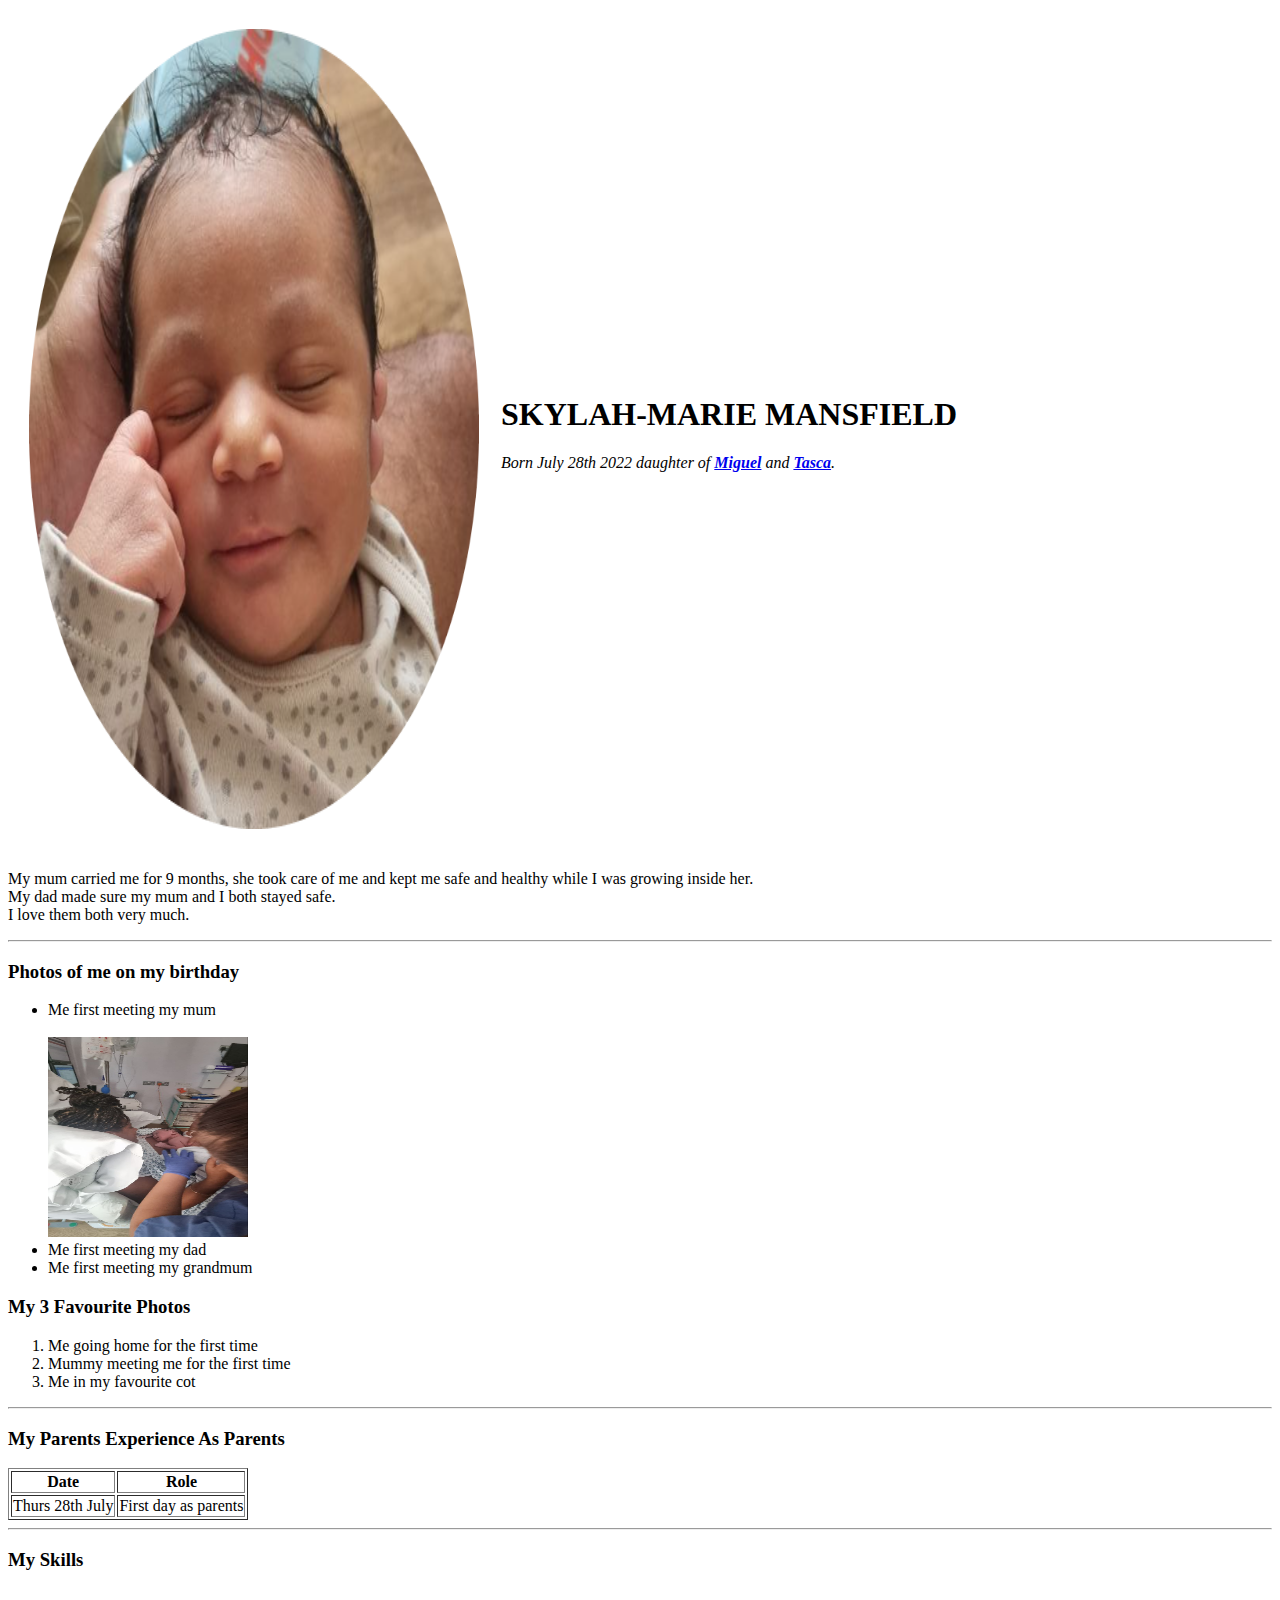
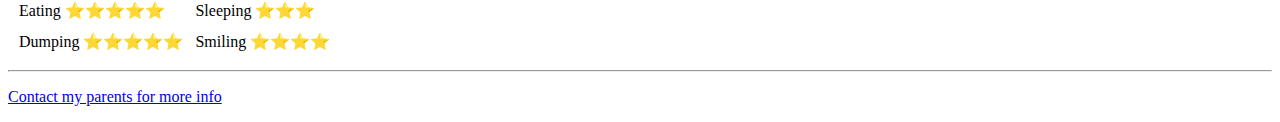
==== index.html @ 7c30b0c9 "Update index.html" ====
<!DOCTYPE html>
<html lang="en" dir="ltr">

<head>
  <meta charset="utf-8">
  <title>Skylah's Personal Page</title>
</head>

<body>
  <table cellspacing="20">
    <tr>
      <td><img src="2022-08-02 14.46.59-modified.png" alt="Picture of Skylah" width="450" height="800"></td>
      <td><h1>SKYLAH-MARIE MANSFIELD</h1>
      <p><em>Born July 28th 2022 daughter of <strong><a href="https://www.facebook.com/swiftleemusic/">Miguel</a></strong> and <strong><a
              href="https://www.google.com/imgres?imgurl=https%3A%2F%2Fmedia-exp1.licdn.com%2Fdms%2Fimage%2FC4E03AQGSV3_YyYYZkw%2Fprofile-displayphoto-shrink_200_200%2F0%2F1516984257625%3Fe%3D2147483647%26v%3Dbeta%26t%3D0JpciUKO96HU0LFVvqkgyXqjFv_U5bwRuAYgq8L2KvE&imgrefurl=https%3A%2F%2Fuk.linkedin.com%2Fin%2Ftascabannis&tbnid=Tc-jREOWvTkRJM&vet=12ahUKEwiM7v6eraj5AhUJhM4BHbSsBnQQMygAegQIARAh..i&docid=sj6usPM2bcSDfM&w=200&h=200&q=tasca%20bannis&ved=2ahUKEwiM7v6eraj5AhUJhM4BHbSsBnQQMygAegQIARAh">Tasca</a></strong>.</em></td>
    </tr>
  </table>


    <p>My mum carried me for 9 months, she took care of me and kept me safe and healthy
      while I was growing inside her.<br /> My dad made sure my mum and I both stayed safe.<br /> I love
      them both very much.</p>

    <hr />
    <h3>Photos of me on my birthday</h3>

    <ul>
      <li>Me first meeting my mum</li><br /> <img src="IMAGE 2022-08-05 17:20:25.jpg" width="200" height="200">
      <li>Me first meeting my dad</li>
      <li>Me first meeting my grandmum</li>
    </ul>

    <h3>My 3 Favourite Photos</h3>

    <ol>
      <li>Me going home for the first time</li>
      <li>Mummy meeting me for the first time</li>
      <li>Me in my favourite cot</li>
    </ol>

    <hr>

    <h3>My Parents Experience As Parents</h3>

  <table border="1px">
    <thead>
      <tr>
      <th>Date</th>
      <th>Role</th>
      </tr>
    </thead>

    <tbody>
      <tr>
        <td>Thurs 28th July</td>
        <td>First day as parents</td>
      </tr>
    </tbody>
  </table>


  <hr />

  <h3>My Skills</h3>

    <table cellspacing="10">
      <tbody>
        <tr>
          <td>Eating &#11088;&#11088;&#11088;&#11088;&#11088;</td>
          <td>Sleeping &#11088;&#11088;&#11088;</td>
        </tr>
        <tr>
          <td>Dumping &#11088;&#11088;&#11088;&#11088;&#11088;</td>
          <td>Smiling &#11088;&#11088;&#11088;&#11088;</td>
        </tr>
      </tbody>
    </table>

    <hr />
  




    <p><a href="Myfirstweek.html">Contact my parents for more info</a></p>



</body>

</html>
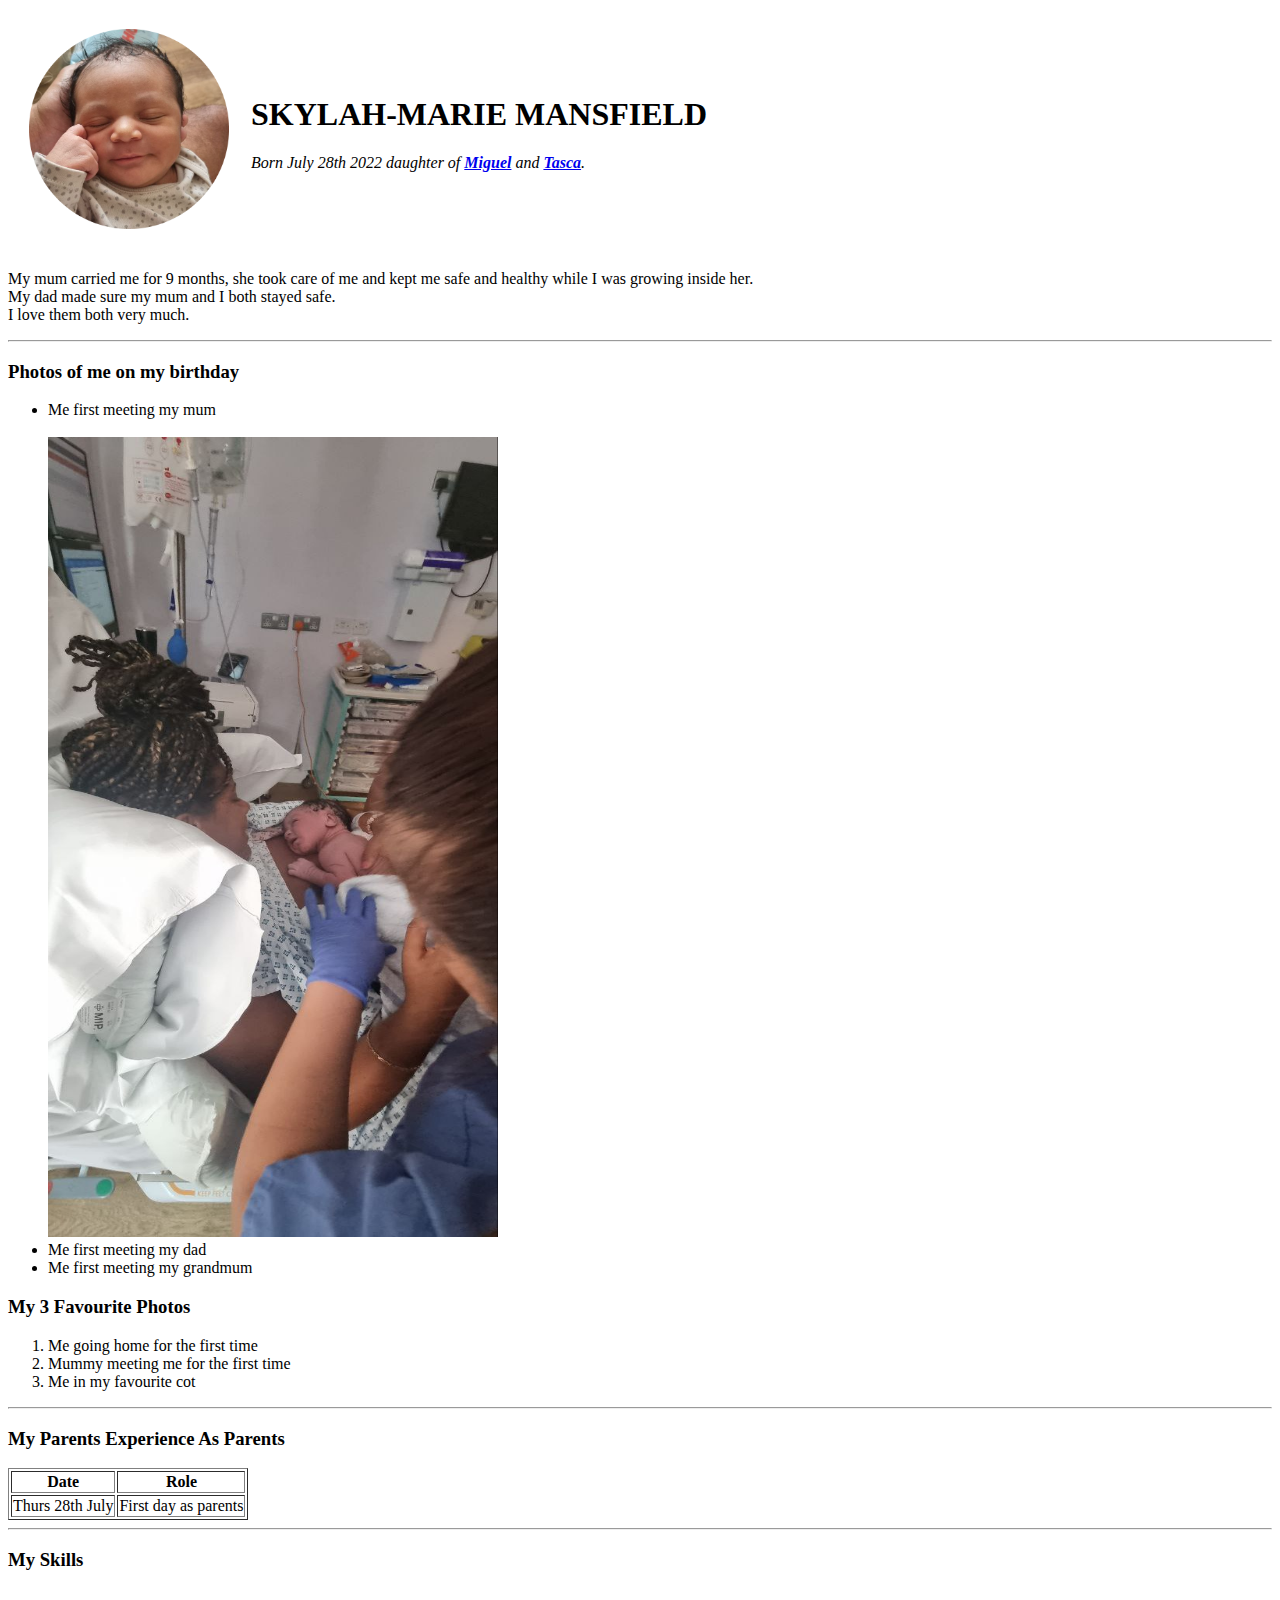
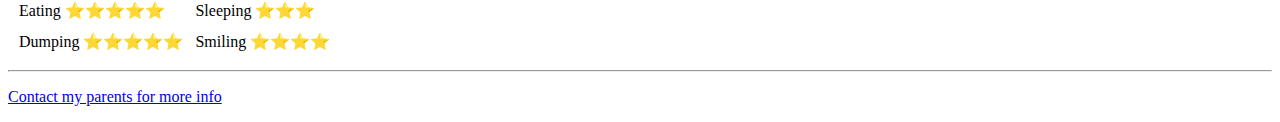
==== commit 11a7c842: "Update index.html" ====
--- a/index.html
+++ b/index.html
@@ -9,7 +9,7 @@
 <body>
   <table cellspacing="20">
     <tr>
-      <td><img src="2022-08-02 14.46.59-modified.png" alt="Picture of Skylah" width="450" height="800"></td>
+      <td><img src="2022-08-02 14.46.59-modified.png" alt="Picture of Skylah" width="200" height="200"></td>
       <td><h1>SKYLAH-MARIE MANSFIELD</h1>
       <p><em>Born July 28th 2022 daughter of <strong><a href="https://www.facebook.com/swiftleemusic/">Miguel</a></strong> and <strong><a
               href="https://www.google.com/imgres?imgurl=https%3A%2F%2Fmedia-exp1.licdn.com%2Fdms%2Fimage%2FC4E03AQGSV3_YyYYZkw%2Fprofile-displayphoto-shrink_200_200%2F0%2F1516984257625%3Fe%3D2147483647%26v%3Dbeta%26t%3D0JpciUKO96HU0LFVvqkgyXqjFv_U5bwRuAYgq8L2KvE&imgrefurl=https%3A%2F%2Fuk.linkedin.com%2Fin%2Ftascabannis&tbnid=Tc-jREOWvTkRJM&vet=12ahUKEwiM7v6eraj5AhUJhM4BHbSsBnQQMygAegQIARAh..i&docid=sj6usPM2bcSDfM&w=200&h=200&q=tasca%20bannis&ved=2ahUKEwiM7v6eraj5AhUJhM4BHbSsBnQQMygAegQIARAh">Tasca</a></strong>.</em></td>
@@ -25,7 +25,7 @@
     <h3>Photos of me on my birthday</h3>
 
     <ul>
-      <li>Me first meeting my mum</li><br /> <img src="IMAGE 2022-08-05 17:20:25.jpg" width="200" height="200">
+      <li>Me first meeting my mum</li><br /> <img src="IMAGE 2022-08-05 17:20:25.jpg" width="450" height="800">
       <li>Me first meeting my dad</li>
       <li>Me first meeting my grandmum</li>
     </ul>
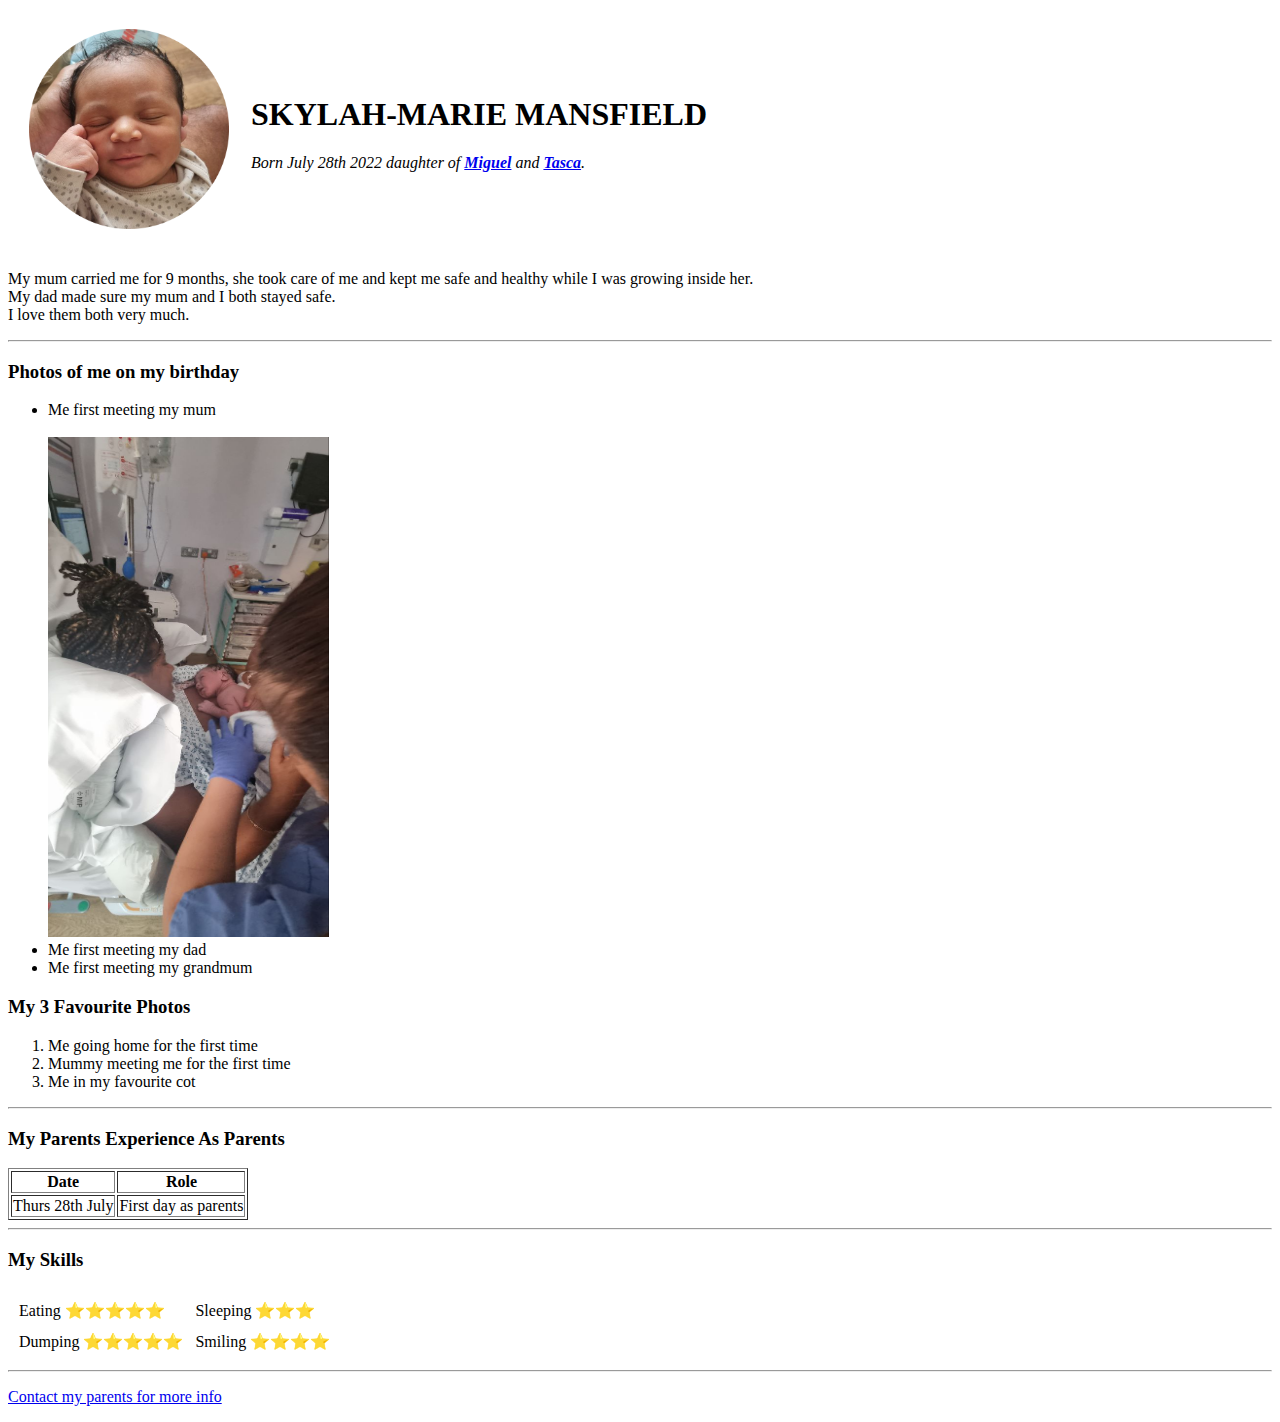
==== commit 6b196b18: "Update index.html" ====
--- a/index.html
+++ b/index.html
@@ -25,7 +25,7 @@
     <h3>Photos of me on my birthday</h3>
 
     <ul>
-      <li>Me first meeting my mum</li><br /> <img src="IMAGE 2022-08-05 17:20:25.jpg" width="450" height="800">
+      <li>Me first meeting my mum</li><br /> <img src="IMAGE 2022-08-05 17:20:25.jpg" width="281" height="500">
       <li>Me first meeting my dad</li>
       <li>Me first meeting my grandmum</li>
     </ul>
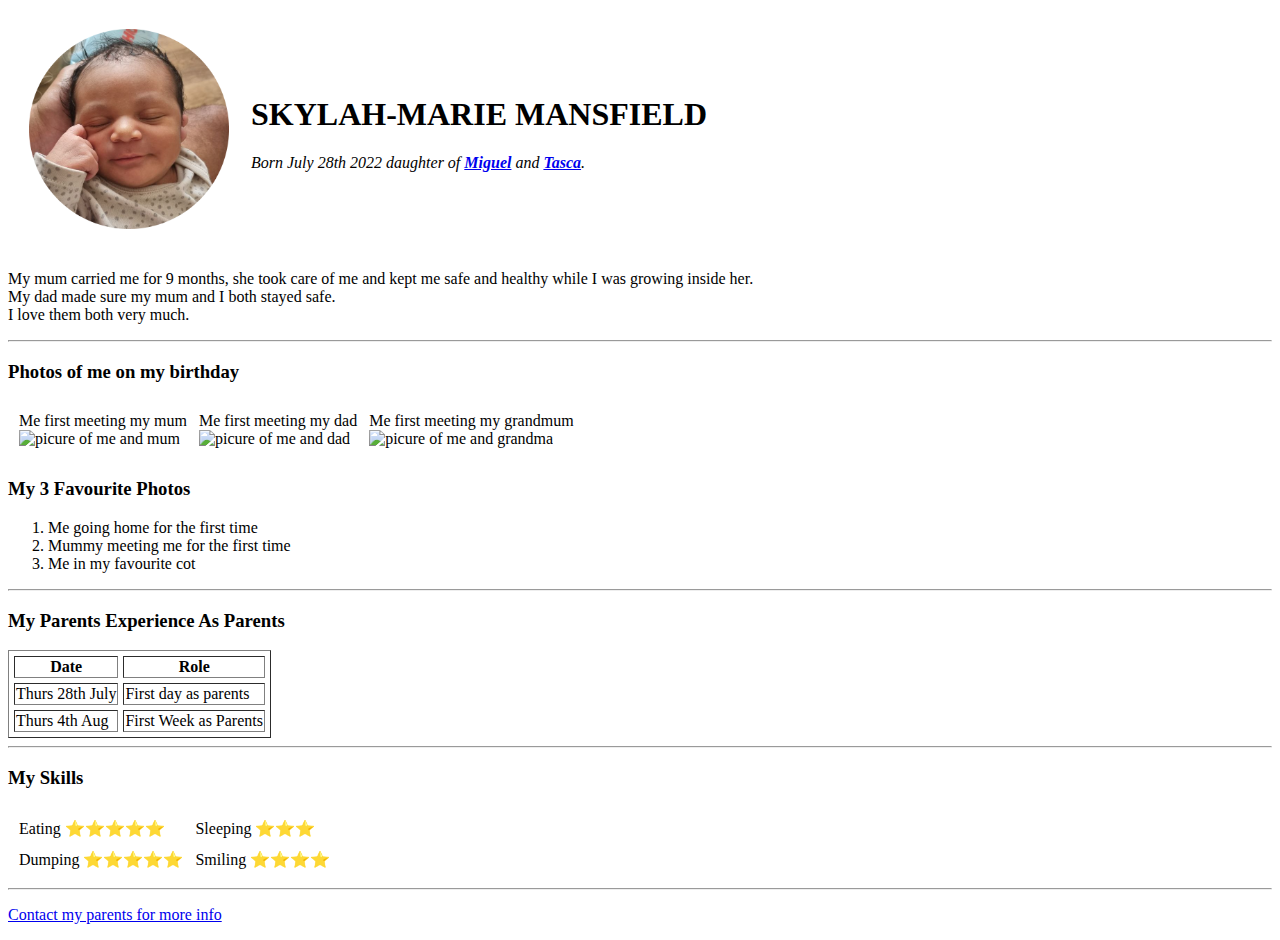
==== commit 42176f54: "Update index.html" ====
--- a/index.html
+++ b/index.html
@@ -4,49 +4,55 @@
 <head>
   <meta charset="utf-8">
   <title>Skylah's Personal Page</title>
+
+  <link rel="stylesheet" href="css/styles.css">
 </head>
 
 <body>
   <table cellspacing="20">
     <tr>
       <td><img src="2022-08-02 14.46.59-modified.png" alt="Picture of Skylah" width="200" height="200"></td>
-      <td><h1>SKYLAH-MARIE MANSFIELD</h1>
-      <p><em>Born July 28th 2022 daughter of <strong><a href="https://www.facebook.com/swiftleemusic/">Miguel</a></strong> and <strong><a
-              href="https://www.google.com/imgres?imgurl=https%3A%2F%2Fmedia-exp1.licdn.com%2Fdms%2Fimage%2FC4E03AQGSV3_YyYYZkw%2Fprofile-displayphoto-shrink_200_200%2F0%2F1516984257625%3Fe%3D2147483647%26v%3Dbeta%26t%3D0JpciUKO96HU0LFVvqkgyXqjFv_U5bwRuAYgq8L2KvE&imgrefurl=https%3A%2F%2Fuk.linkedin.com%2Fin%2Ftascabannis&tbnid=Tc-jREOWvTkRJM&vet=12ahUKEwiM7v6eraj5AhUJhM4BHbSsBnQQMygAegQIARAh..i&docid=sj6usPM2bcSDfM&w=200&h=200&q=tasca%20bannis&ved=2ahUKEwiM7v6eraj5AhUJhM4BHbSsBnQQMygAegQIARAh">Tasca</a></strong>.</em></td>
+      <td>
+        <h1>SKYLAH-MARIE MANSFIELD</h1>
+        <p><em>Born July 28th 2022 daughter of <strong><a href="https://www.facebook.com/swiftleemusic/">Miguel</a></strong> and <strong><a
+                href="https://www.google.com/imgres?imgurl=https%3A%2F%2Fmedia-exp1.licdn.com%2Fdms%2Fimage%2FC4E03AQGSV3_YyYYZkw%2Fprofile-displayphoto-shrink_200_200%2F0%2F1516984257625%3Fe%3D2147483647%26v%3Dbeta%26t%3D0JpciUKO96HU0LFVvqkgyXqjFv_U5bwRuAYgq8L2KvE&imgrefurl=https%3A%2F%2Fuk.linkedin.com%2Fin%2Ftascabannis&tbnid=Tc-jREOWvTkRJM&vet=12ahUKEwiM7v6eraj5AhUJhM4BHbSsBnQQMygAegQIARAh..i&docid=sj6usPM2bcSDfM&w=200&h=200&q=tasca%20bannis&ved=2ahUKEwiM7v6eraj5AhUJhM4BHbSsBnQQMygAegQIARAh">Tasca</a></strong>.</em>
+      </td>
     </tr>
   </table>
 
 
-    <p>My mum carried me for 9 months, she took care of me and kept me safe and healthy
-      while I was growing inside her.<br /> My dad made sure my mum and I both stayed safe.<br /> I love
-      them both very much.</p>
+  <p>My mum carried me for 9 months, she took care of me and kept me safe and healthy
+    while I was growing inside her.<br /> My dad made sure my mum and I both stayed safe.<br /> I love
+    them both very much.</p>
 
-    <hr />
-    <h3>Photos of me on my birthday</h3>
+  <hr />
+  <h3>Photos of me on my birthday</h3>
 
-    <ul>
-      <li>Me first meeting my mum</li><br /> <img src="IMAGE 2022-08-05 17:20:25.jpg" width="281" height="500">
-      <li>Me first meeting my dad</li>
-      <li>Me first meeting my grandmum</li>
-    </ul>
+  <table cellspacing="10">
+    <tr>
+      <td>Me first meeting my mum<br /><img src="IMAGE-2022-08-05 17.47.09.jpg" alt="picure of me and mum" width="281" height="500"></td>
+      <td>Me first meeting my dad<br> <img src="IMAGE 2022-08-05 17.56.20.jpg" alt="picure of me and dad" width="281" height="500"></td>
+      <td>Me first meeting my grandmum<br /><img src="IMAGE 2022-08-05 18.02.48.jpg" alt="picure of me and grandma" width="281" height="500"> </td>
+    </tr>
+  </table>
 
-    <h3>My 3 Favourite Photos</h3>
+  <h3>My 3 Favourite Photos</h3>
 
-    <ol>
-      <li>Me going home for the first time</li>
-      <li>Mummy meeting me for the first time</li>
-      <li>Me in my favourite cot</li>
-    </ol>
+  <ol>
+    <li>Me going home for the first time</li>
+    <li>Mummy meeting me for the first time</li>
+    <li>Me in my favourite cot</li>
+  </ol>
 
-    <hr>
+  <hr>
 
-    <h3>My Parents Experience As Parents</h3>
+  <h3>My Parents Experience As Parents</h3>
 
-  <table border="1px">
+  <table cellspacing="5" border="1px">
     <thead>
       <tr>
-      <th>Date</th>
-      <th>Role</th>
+        <th>Date</th>
+        <th>Role</th>
       </tr>
     </thead>
 
@@ -54,6 +60,10 @@
       <tr>
         <td>Thurs 28th July</td>
         <td>First day as parents</td>
+      </tr>
+      <tr>
+        <td>Thurs 4th Aug</td>
+        <td>First Week as Parents</td>
       </tr>
     </tbody>
   </table>
@@ -63,26 +73,26 @@
 
   <h3>My Skills</h3>
 
-    <table cellspacing="10">
-      <tbody>
-        <tr>
-          <td>Eating &#11088;&#11088;&#11088;&#11088;&#11088;</td>
-          <td>Sleeping &#11088;&#11088;&#11088;</td>
-        </tr>
-        <tr>
-          <td>Dumping &#11088;&#11088;&#11088;&#11088;&#11088;</td>
-          <td>Smiling &#11088;&#11088;&#11088;&#11088;</td>
-        </tr>
-      </tbody>
-    </table>
+  <table cellspacing="10">
+    <tbody>
+      <tr>
+        <td>Eating &#11088;&#11088;&#11088;&#11088;&#11088;</td>
+        <td>Sleeping &#11088;&#11088;&#11088;</td>
+      </tr>
+      <tr>
+        <td>Dumping &#11088;&#11088;&#11088;&#11088;&#11088;</td>
+        <td>Smiling &#11088;&#11088;&#11088;&#11088;</td>
+      </tr>
+    </tbody>
+  </table>
 
-    <hr />
-  
+  <hr />
 
 
 
 
-    <p><a href="Myfirstweek.html">Contact my parents for more info</a></p>
+
+  <p><a href="Myfirstweek.html">Contact my parents for more info</a></p>
 
 
 
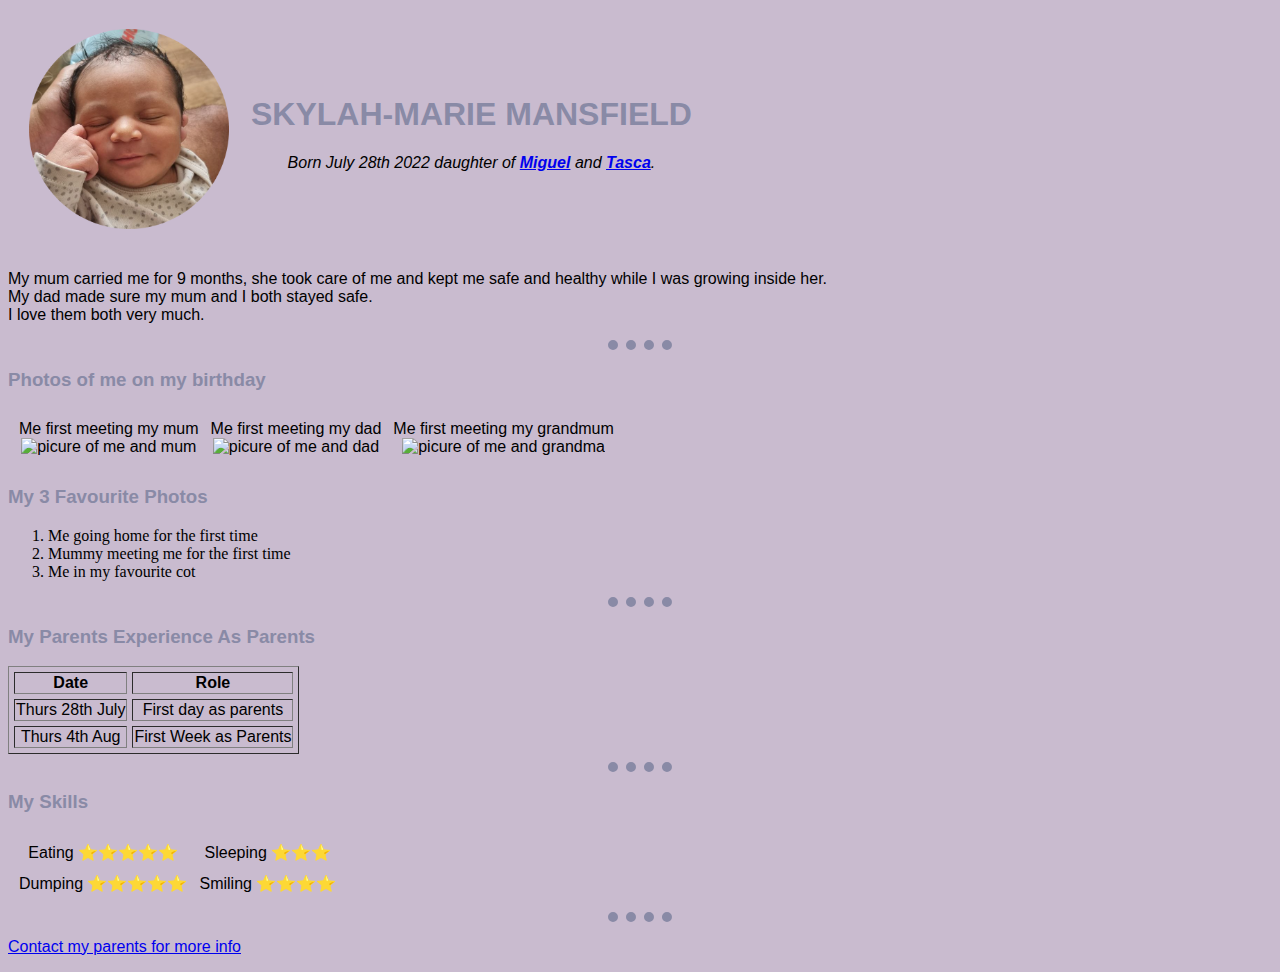
==== commit 3cbcb825: "Update index.html" ====
--- a/index.html
+++ b/index.html
@@ -5,7 +5,7 @@
   <meta charset="utf-8">
   <title>Skylah's Personal Page</title>
 
-  <link rel="stylesheet" href="css/styles.css">
+  <link rel="stylesheet" href="styles.css">
 </head>
 
 <body>
--- a/styles.css
+++ b/styles.css
@@ -0,0 +1,30 @@
+
+body {
+  background-color: #C9BBCF;
+}
+hr {
+  border-style: dotted none none;
+  border-color: #898AA6;
+  border-width: 10px;
+  height: 0px;
+  width: 5%;
+}
+
+h1 {
+  color: #898AA6;
+  font-family: Arial;
+}
+
+h3 {
+  color: #898AA6;
+  font-family: Arial;
+}
+
+p {
+  font-family: Arial;
+}
+
+table {
+  font-family: Arial;
+  text-align: center;
+}
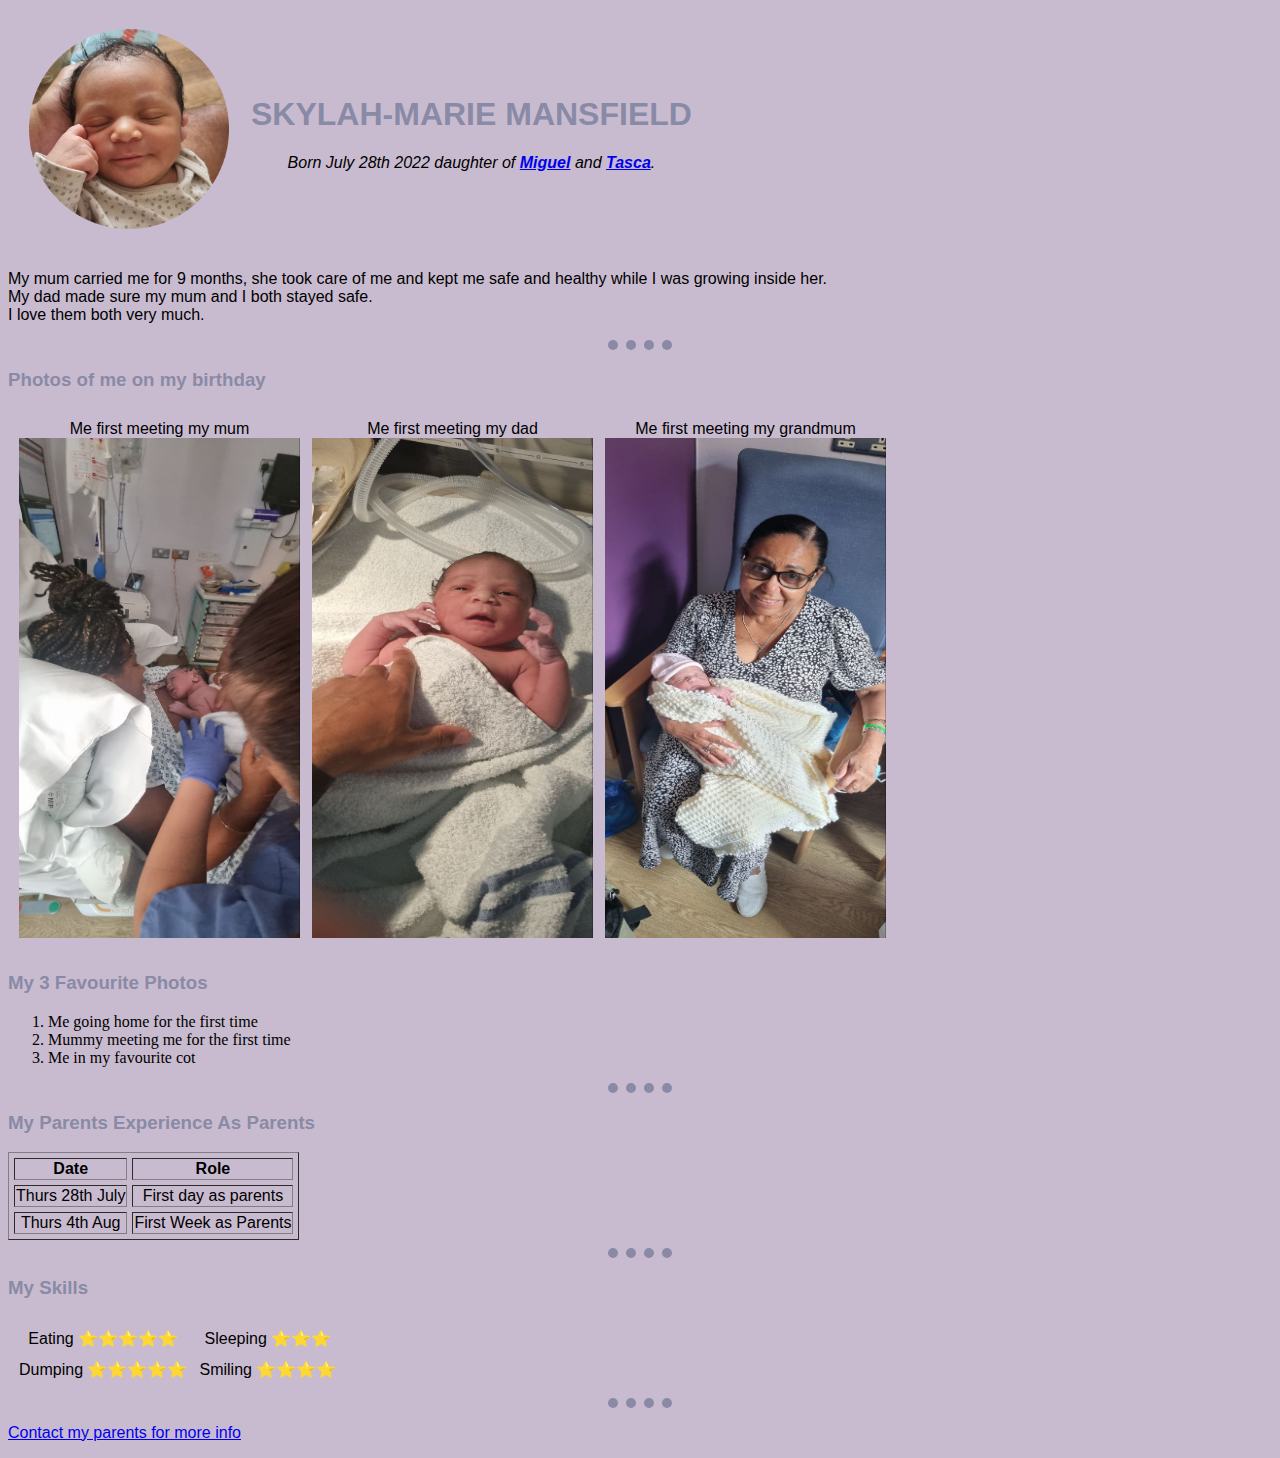
==== commit 061173b2: "Update index.html" ====
--- a/index.html
+++ b/index.html
@@ -33,7 +33,7 @@
       <td>Me first meeting my mum<br /><img src="IMAGE-2022-08-05 17.47.09.jpg" alt="picure of me and mum" width="281" height="500"></td>
       <td>Me first meeting my dad<br> <img src="IMAGE 2022-08-05 17.56.20.jpg" alt="picure of me and dad" width="281" height="500"></td>
       <td>Me first meeting my grandmum<br /><img src="IMAGE 2022-08-05 18.02.48.jpg" alt="picure of me and grandma" width="281" height="500"> </td>
-    </tr>
+    </tr> 
   </table>
 
   <h3>My 3 Favourite Photos</h3>
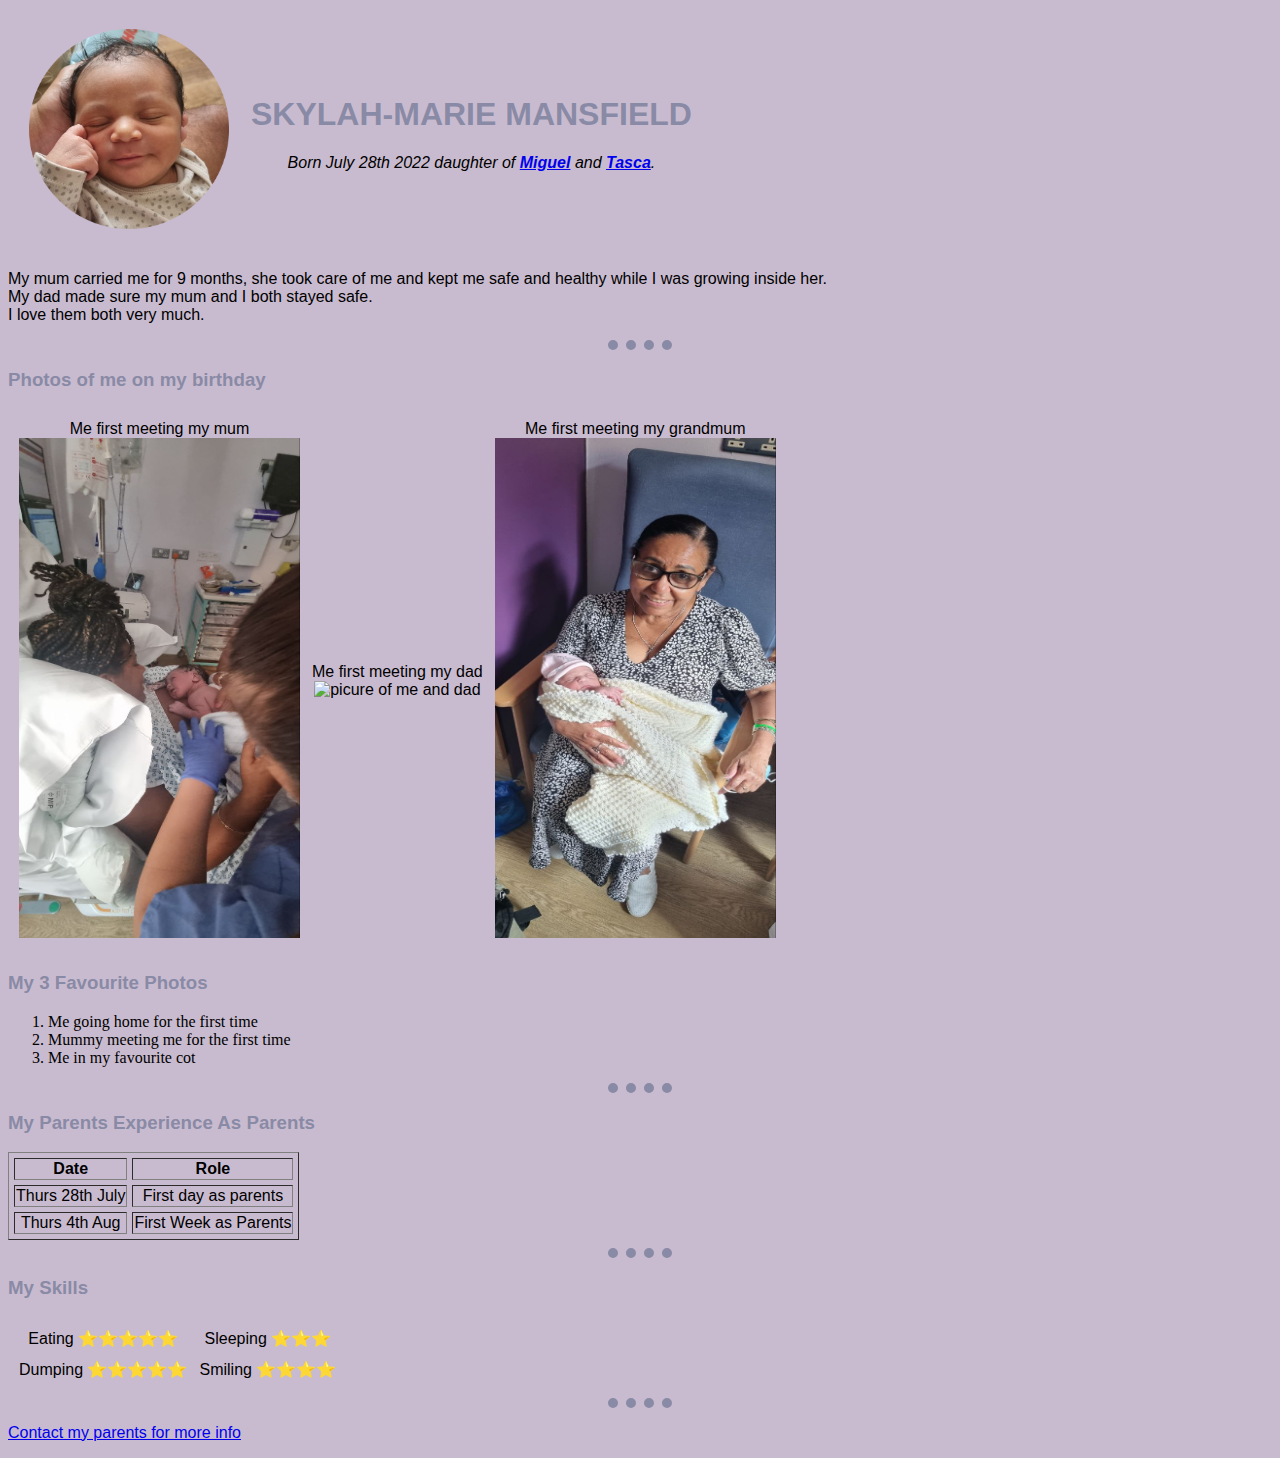
==== commit 137f84ab: "Update index.html" ====
--- a/index.html
+++ b/index.html
@@ -31,7 +31,7 @@
   <table cellspacing="10">
     <tr>
       <td>Me first meeting my mum<br /><img src="IMAGE-2022-08-05 17.47.09.jpg" alt="picure of me and mum" width="281" height="500"></td>
-      <td>Me first meeting my dad<br> <img src="IMAGE 2022-08-05 17.56.20.jpg" alt="picure of me and dad" width="281" height="500"></td>
+      <td>Me first meeting my dad<br> <img src="Skylah/IMAGE 2022-08-05 17.56.20.jpg" alt="picure of me and dad" width="281" height="500"></td>
       <td>Me first meeting my grandmum<br /><img src="IMAGE 2022-08-05 18.02.48.jpg" alt="picure of me and grandma" width="281" height="500"> </td>
     </tr> 
   </table>
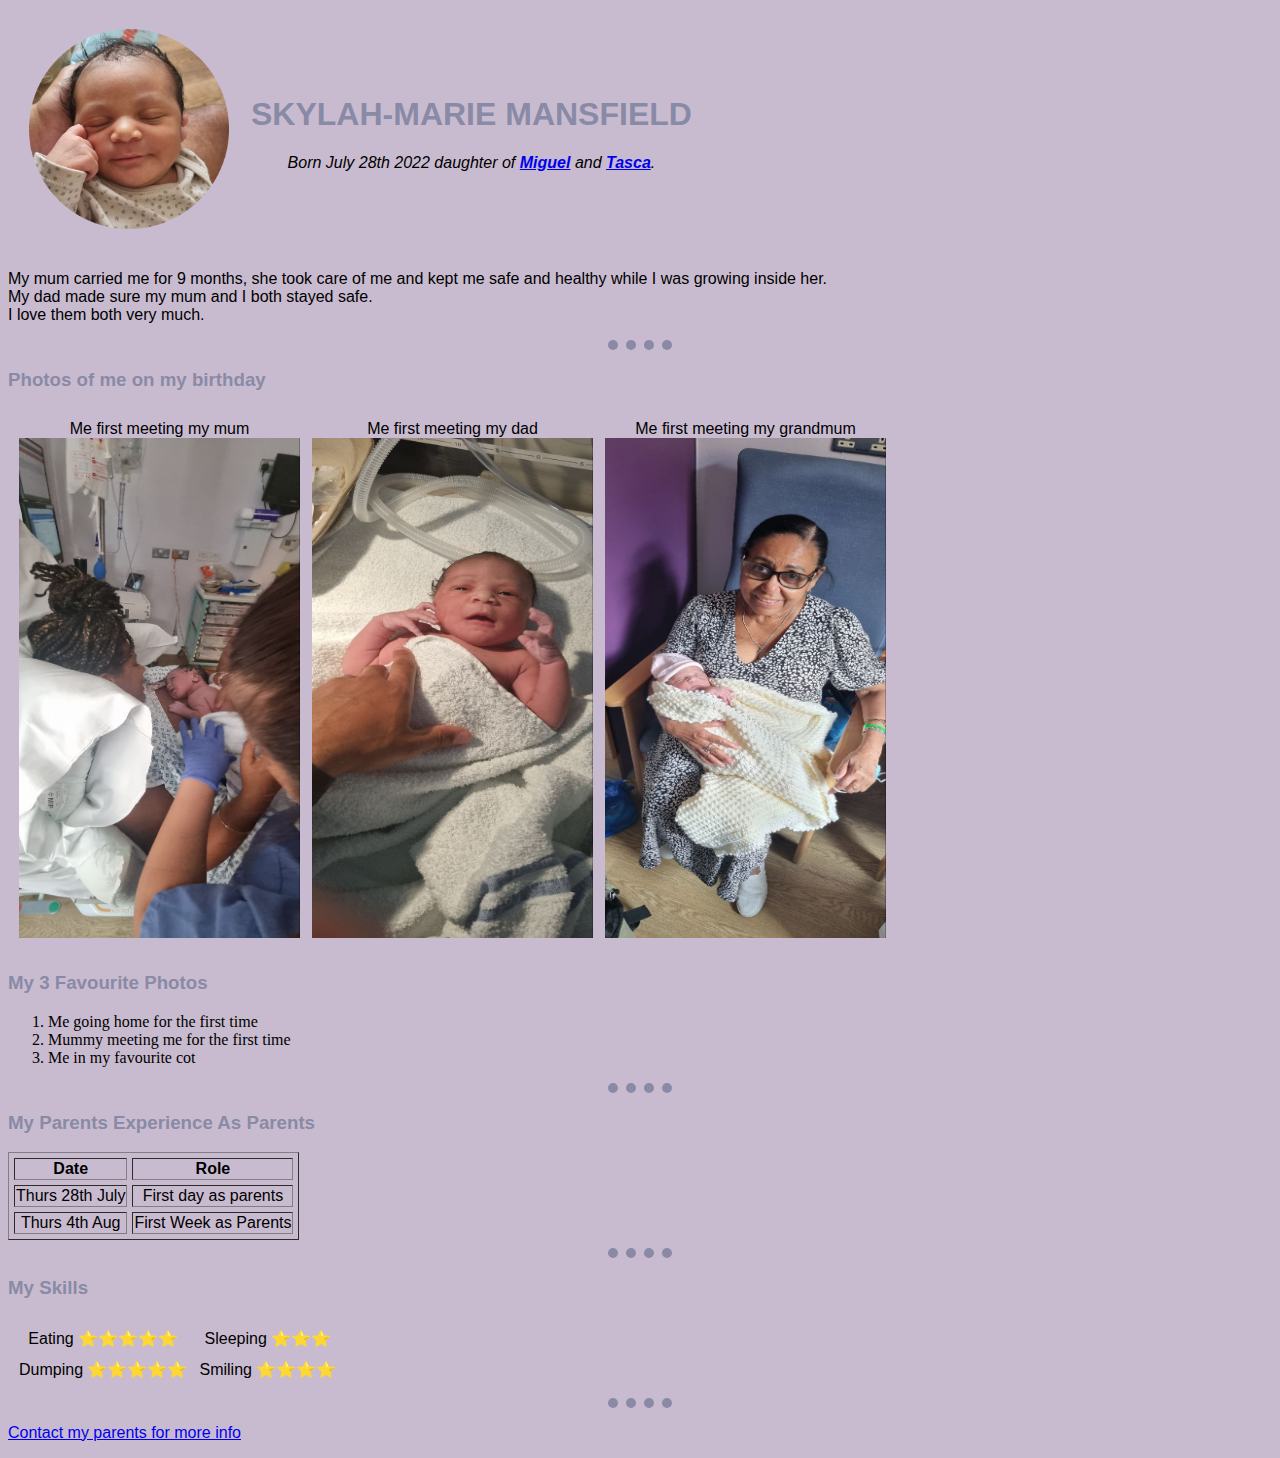
==== commit 01ba0659: "Update index.html" ====
--- a/index.html
+++ b/index.html
@@ -31,7 +31,7 @@
   <table cellspacing="10">
     <tr>
       <td>Me first meeting my mum<br /><img src="IMAGE-2022-08-05 17.47.09.jpg" alt="picure of me and mum" width="281" height="500"></td>
-      <td>Me first meeting my dad<br> <img src="Skylah/IMAGE 2022-08-05 17.56.20.jpg" alt="picure of me and dad" width="281" height="500"></td>
+      <td>Me first meeting my dad<br> <img src="IMAGE 2022-08-05 17.56.20.jpg" alt="picure of me and dad" width="281" height="500"></td>
       <td>Me first meeting my grandmum<br /><img src="IMAGE 2022-08-05 18.02.48.jpg" alt="picure of me and grandma" width="281" height="500"> </td>
     </tr> 
   </table>
